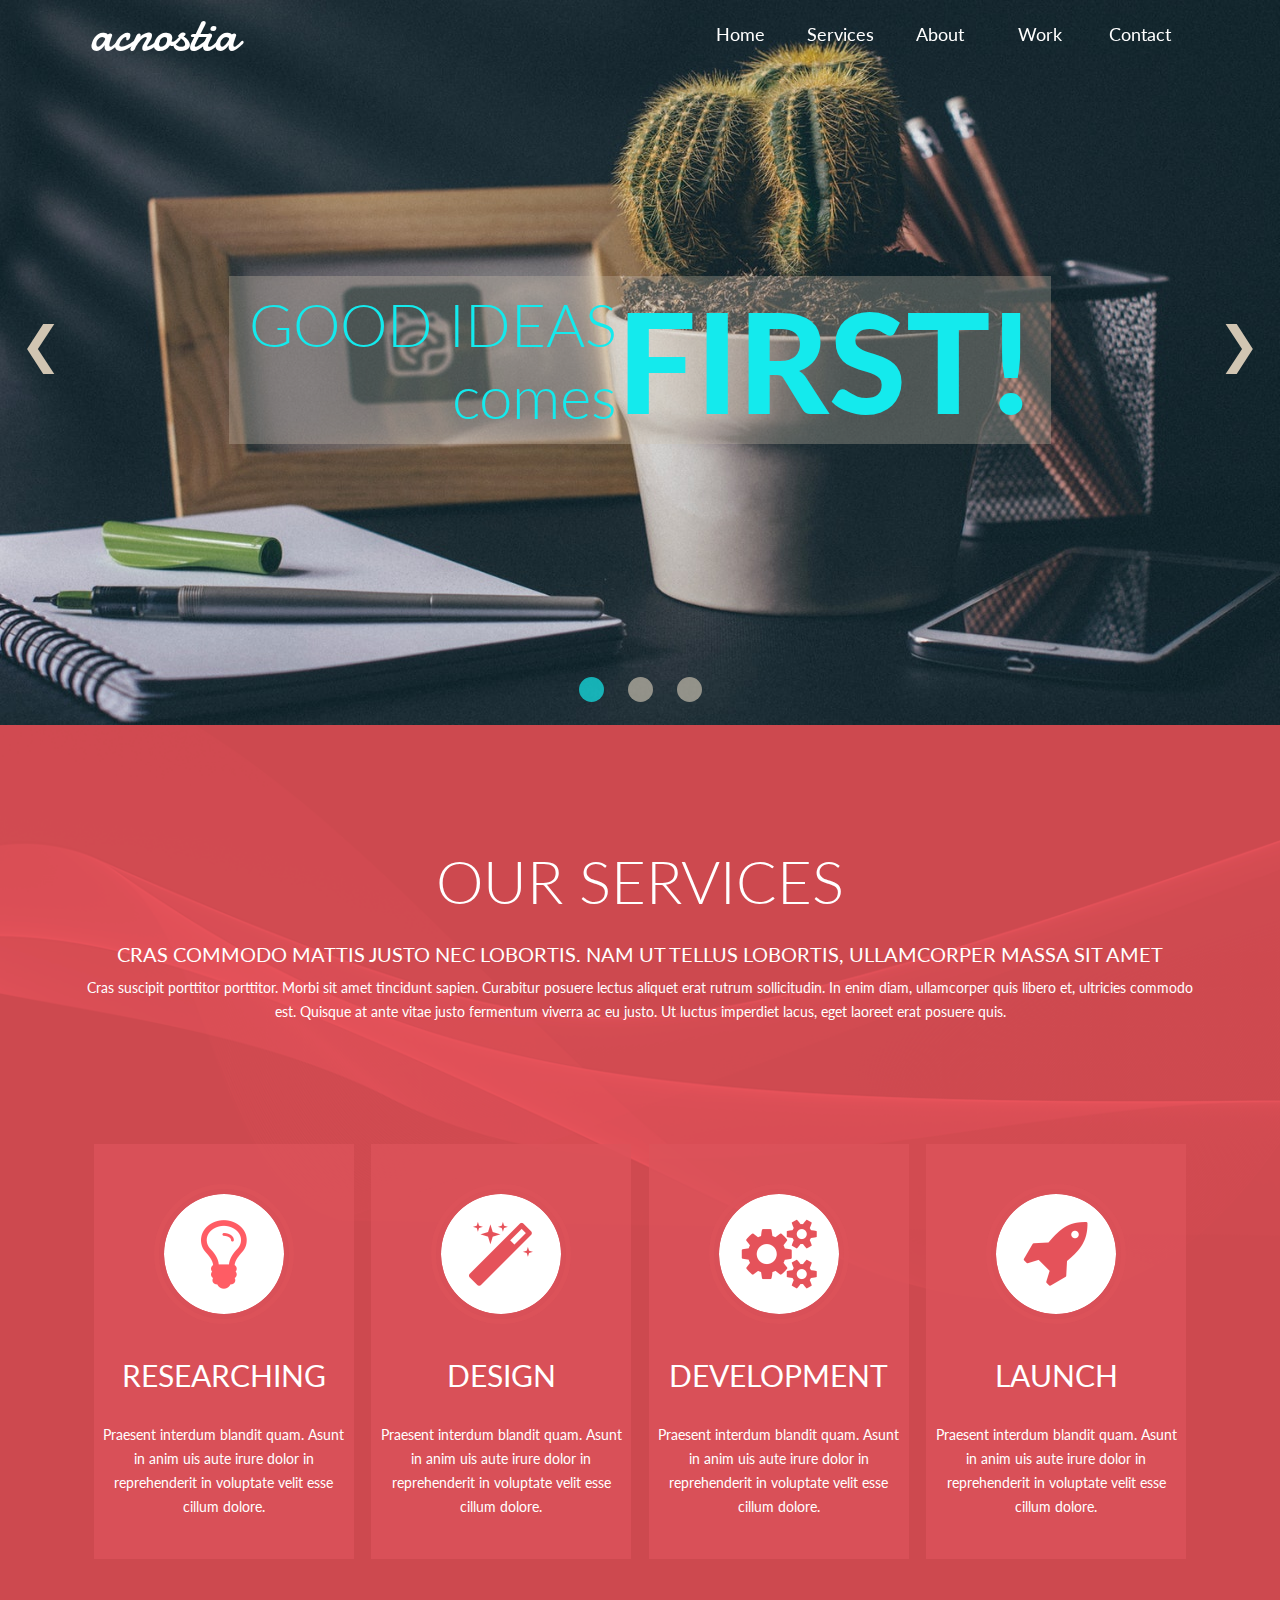
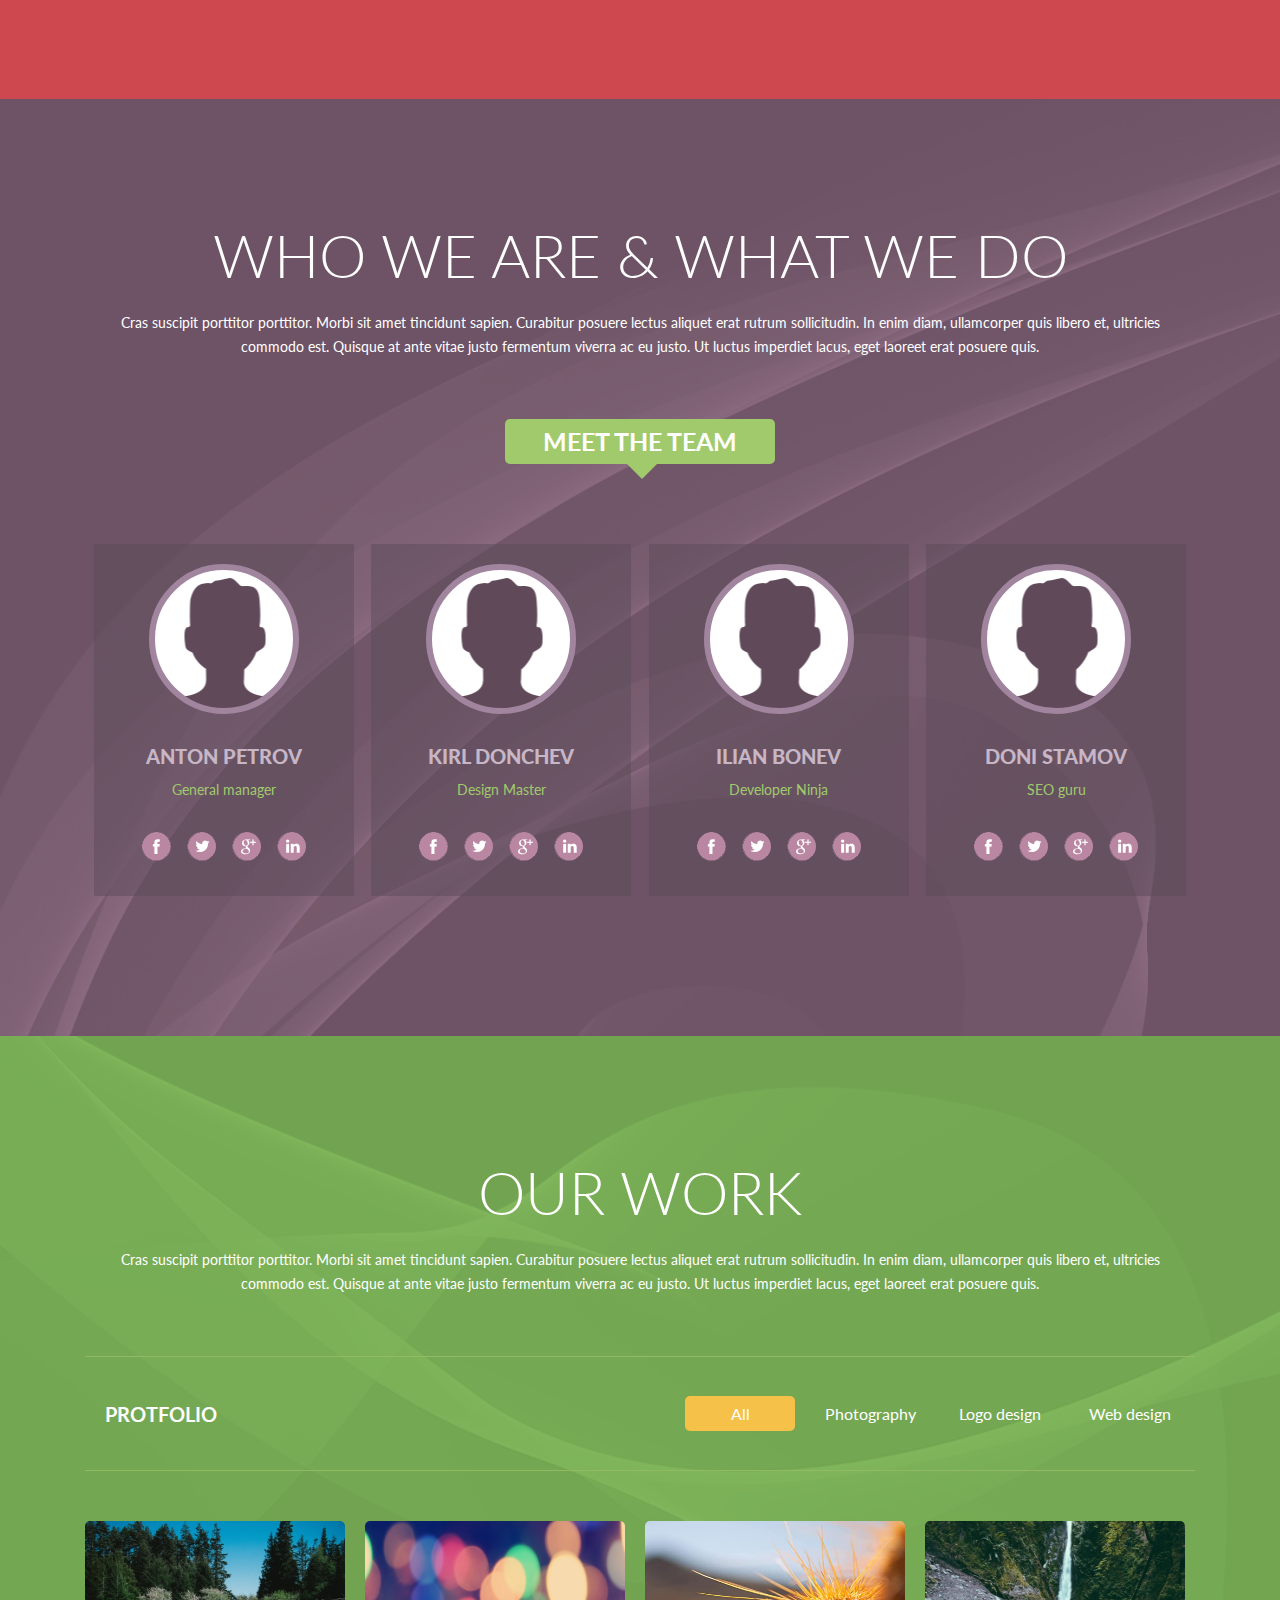
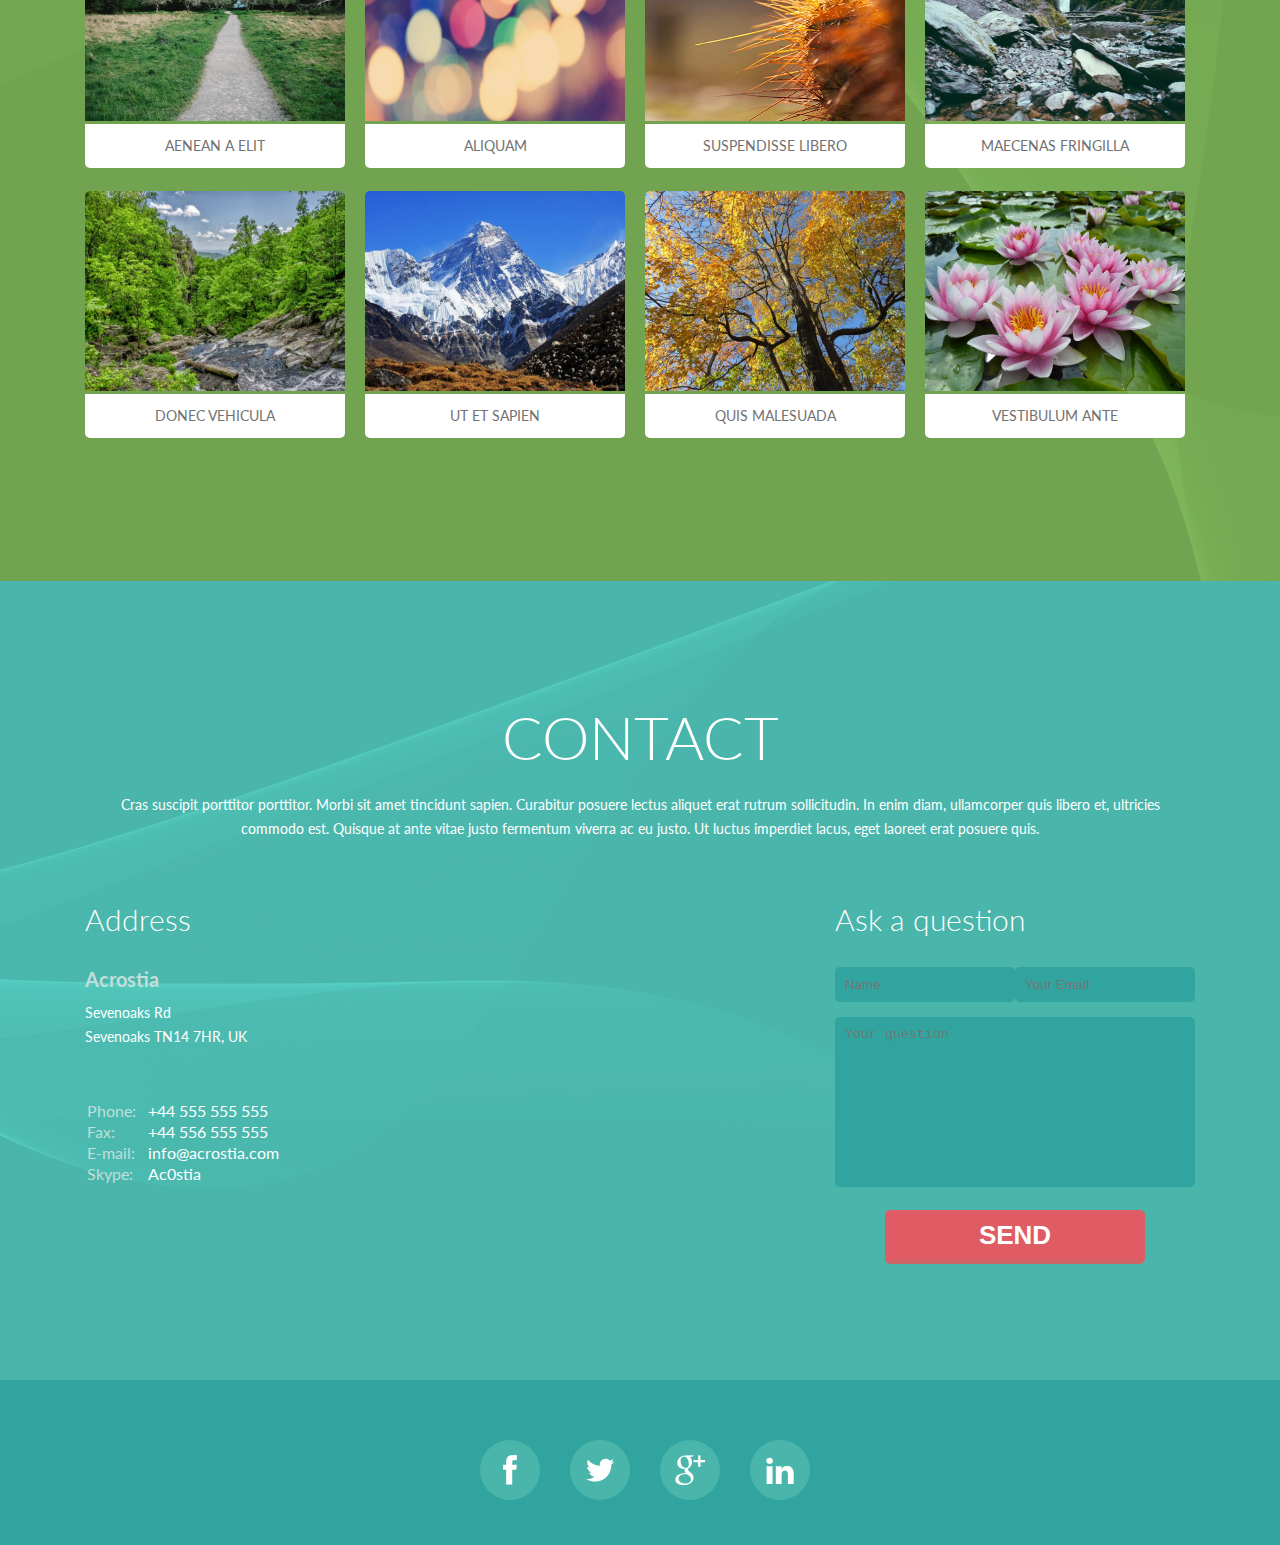
==== index.html @ 506d2f44 "Add files via upload" ====
<!DOCTYPE html>
<html lang="en">

<head>
    <meta charset="UTF-8">
    <meta http-equiv="X-UA-Compatible" content="IE=edge">
    <meta name="viewport" content="width=device-width, initial-scale=1.0">
    <link rel="preconnect" href="https://fonts.googleapis.com">
    <link rel="preconnect" href="https://fonts.gstatic.com" crossorigin>
    <script src="https://ajax.googleapis.com/ajax/libs/jquery/2.2.0/jquery.min.js"></script>
    <link href="https://fonts.googleapis.com/css2?family=Damion&family=Lato:wght@300;400;700;900&display=swap"
        rel="stylesheet">
    <link rel="stylesheet" href="css/style.css">
    <title>Document</title>
</head>

<body id="body">
    <div class="slider" id="home">
        <div class="slider_line">
            <img src="css/layer/pexels-3.jpg" alt="#" class="slider_item fade">
            <img src="css/layer/pexels-2.jpg" alt="#" class="slider_item fade">
            <img src="css/layer/pexels-1.jpg" alt="#" class="slider_item fade">
        </div>
        <a class="prev_row" href="#" onclick="moveItem(-1)">&#10094;</a>
        <a class="next_row" href="#" onclick="moveItem(1)">&#10095;</a>
        <div class="dots">
            <div class="dot" onclick="currentItem(1)"></div>
            <div class="dot" onclick="currentItem(2)"></div>
            <div class="dot" onclick="currentItem(3)"></div>
        </div>
        <div class="headline">
            <h1>
                <span class="maine_headline"><span class="tittle_1">good ideas<br></span> comes</span><span
                    class="tittle_2"> first!</span>
            </h1>
        </div>
    </div>
    <header class="home">
        <div class="container">
            <nav class="navbar">
                <div class="logo">
                    <a class="logo" href="#home">acnostia</a>
                </div>
                <div class="menu">
                    <a class="menu-link" href="#home">Home</a>
                    <a class="menu-link" href="#services">Services</a>
                    <a class="menu-link" href="#about">About</a>
                    <a class="menu-link" href="#work">Work</a>
                    <a class="menu-link" href="#contact">Contact</a>
                </div>
            </nav>
        </div>
    </header>
    <main class="main">
        <div class="baground bg_services" id="services">
            <div class="container">
                <article class="services padding_controller">
                    <div class="tittle">
                        <h2>OUR SERVICES</h2>
                        <p class="after_heading2_text"> Cras commodo mattis justo nec lobortis. Nam ut tellus lobortis,
                            ullamcorper massa sit amet</p>
                        <p>Cras suscipit porttitor porttitor. Morbi sit amet tincidunt sapien. Curabitur posuere lectus
                            aliquet erat rutrum sollicitudin. In enim diam, ullamcorper quis libero et, ultricies
                            commodo est. Quisque at ante vitae justo fermentum viverra ac eu justo. Ut luctus imperdiet
                            lacus, eget laoreet erat posuere quis.</p>
                    </div>
                    <div class="services_items">
                        <div class="service">
                            <img class="service_img" src="css/img/Service1.png" alt="">
                            <h3>Researching</h3>
                            <p>Praesent interdum blandit quam. Asunt in anim uis aute irure dolor in reprehenderit in
                                voluptate velit esse cillum dolore.</p>
                        </div>
                        <div class="service">
                            <img class="service_img" src="css/img/Service2.png" alt="">
                            <h3>DESIGN</h3>
                            <p>Praesent interdum blandit quam. Asunt in anim uis aute irure dolor in reprehenderit in
                                voluptate velit esse cillum dolore.</p>
                        </div>
                        <div class="service">
                            <img class="service_img" src="css/img/Service3.png" alt="">
                            <h3>Development</h3>
                            <p>Praesent interdum blandit quam. Asunt in anim uis aute irure dolor in reprehenderit in
                                voluptate velit esse cillum dolore.</p>
                        </div>
                        <div class="service">
                            <img class="service_img" src="css/img/Service4.png" alt="">
                            <h3>launch</h3>
                            <p>Praesent interdum blandit quam. Asunt in anim uis aute irure dolor in reprehenderit in
                                voluptate velit esse cillum dolore.</p>
                        </div>
                    </div>
                </article>
            </div>
        </div>
        <div class="baground bg_about" id="about">
            <div class="container">
                <div class="about padding_controller">
                    <div class="about_tittle">
                        <h2>Who we are & what we do</h2>
                        <p class="text_after_heading">Cras suscipit porttitor porttitor. Morbi sit amet tincidunt
                            sapien. Curabitur posuere lectus
                            aliquet erat rutrum sollicitudin. In enim diam, ullamcorper quis libero et, ultricies
                            commodo est. Quisque at ante vitae justo fermentum viverra ac eu justo. Ut luctus imperdiet
                            lacus, eget laoreet erat posuere quis.</p>
                        <a class="meet_btn" href="#contact">MEET THE TEAM</a>
                    </div>
                    <div class="about_team">
                        <div class="team_item">
                            <div class="team_photo"></div>
                            <p class="team_name">
                                Anton Petrov
                            </p>
                            <p class="team_major">
                                General manager
                            </p>
                            <div class="team_social_link">
                                <div class="facebook_link social_link"><a href=""></a></div>
                                <div class="twitter_link social_link"><a href=""></a></div>
                                <div class="google_link social_link"><a href=""></a></div>
                                <div class="linkIn_link social_link"><a href=""></a></div>
                            </div>
                        </div>
                        <div class="team_item">
                            <div class="team_photo"></div>
                            <p class="team_name">
                                Kirl DONCHEV
                            </p>
                            <p class="team_major">
                                Design Master
                            </p>
                            <div class="team_social_link">
                                <div class="facebook_link social_link"><a href=""></a></div>
                                <div class="twitter_link social_link"><a href=""></a></div>
                                <div class="google_link social_link"><a href=""></a></div>
                                <div class="linkIn_link social_link"><a href=""></a></div>
                            </div>
                        </div>
                        <div class="team_item">
                            <div class="team_photo"></div>
                            <p class="team_name">
                                Ilian Bonev
                            </p>
                            <p class="team_major">
                                Developer Ninja
                            </p>
                            <div class="team_social_link">
                                <div class="facebook_link social_link"><a href=""></a></div>
                                <div class="twitter_link social_link"><a href=""></a></div>
                                <div class="google_link social_link"><a href=""></a></div>
                                <div class="linkIn_link social_link"><a href=""></a></div>
                            </div>
                        </div>
                        <div class="team_item">
                            <div class="team_photo"></div>
                            <p class="team_name">
                                Doni Stamov
                            </p>
                            <p class="team_major">
                                SEO guru
                            </p>
                            <div class="team_social_link">
                                <div class="facebook_link social_link"><a href=""></a></div>
                                <div class="twitter_link social_link"><a href=""></a></div>
                                <div class="google_link social_link"><a href=""></a></div>
                                <div class="linkIn_link social_link"><a href=""></a></div>
                            </div>
                        </div>
                    </div>
                </div>
            </div>
        </div>
        <div class="baground bg_work" id="work">
            <div class="container">
                <div class="work padding_controller">
                    <div class="tittle_work">
                        <h2>
                            Our work
                        </h2>
                        <p class="text_after_heading">
                            Cras suscipit porttitor porttitor. Morbi sit amet tincidunt sapien. Curabitur posuere lectus
                            aliquet erat rutrum sollicitudin. In enim diam, ullamcorper quis libero et, ultricies
                            commodo est. Quisque at ante vitae justo fermentum viverra ac eu justo. Ut luctus imperdiet
                            lacus, eget laoreet erat posuere quis.
                        </p>
                    </div>
                    <div class="gallery">
                        <div class="gallery_menu">
                            <h3 class="galley_heading">
                                Protfolio
                            </h3>
                            <div class="gallery_switchcer">
                                <a class="switch_btn active_switcher all_btn">All</a>
                                <a class="switch_btn photography_btn">Photography</a>
                                <a class="switch_btn logo_design_btn">Logo design</a>
                                <a class="switch_btn web_design_btn">Web design</a>
                            </div>
                        </div>
                        <div class="gallery_wrapper">
                            <div class="gallery_items photography ">
                                <img class="gallery_img " src="css/gallery/img1_big.jpg" alt="Aenean a elit">
                                <p class="gallery_photo_tittle">Aenean a elit</p>
                            </div>
                            <div class="gallery_items photography">
                                <img class="gallery_img" src="css/gallery/img2_big.jpg" alt="Aliquam">
                                <p class="gallery_photo_tittle">Aliquam </p>
                            </div>
                            <div class="gallery_items photography">
                                <img class="gallery_img " src="css/gallery/img3_big.jpg" alt="Suspendisse libero">
                                <p class="gallery_photo_tittle">Suspendisse libero</p>
                            </div>
                            <div class="gallery_items photography">
                                <img class="gallery_img" src="css/gallery/img4_big.jpg" alt="Maecenas fringilla">
                                <p class="gallery_photo_tittle">Maecenas fringilla</p>
                            </div>
                            <div class="gallery_items logo_design">
                                <img class="gallery_img" src="css/gallery/img5_big.jpg" alt="Donec vehicula">
                                <p class="gallery_photo_tittle">Donec vehicula</p>
                            </div>
                            <div class="gallery_items logo_design">
                                <img class="gallery_img" src="css/gallery/img6_big.jpg" alt="Ut et sapien">
                                <p class="gallery_photo_tittle">Ut et sapien</p>
                            </div>
                            <div class="gallery_items web_design">
                                <img class="gallery_img" src="css/gallery/img7_big.jpg" alt="quis malesuada">
                                <p class="gallery_photo_tittle">quis malesuada</p>
                            </div>
                            <div class="gallery_items web_design">
                                <img class="gallery_img" src="css/gallery/img8_big.jpg" alt="Vestibulum ante">
                                <p class="gallery_photo_tittle">Vestibulum ante</p>
                            </div>
                        </div>

                    </div>
                </div>
            </div>
            <div id="modal_container" class="fade">
                <img id="modal_image" class="scale_animation" src="#" alt="#">
                <a id="times">&times;</a>
                <a class="modal_rows" id="right">&#10095;</a>
                <a class="modal_rows" id="left">&#10094;</a>
            </div>
        </div>
        <div class="baground bg_contact" id="contact">
            <div class="container">
                <div class="contact padding_controller">
                    <div class="contact_tittle">
                        <h2>
                            CONTACT
                        </h2>
                        <p class="text_after_heading">
                            Cras suscipit porttitor porttitor. Morbi sit amet tincidunt sapien. Curabitur posuere lectus
                            aliquet erat rutrum sollicitudin. In enim diam, ullamcorper quis libero et, ultricies
                            commodo est. Quisque at ante vitae justo fermentum viverra ac eu justo. Ut luctus imperdiet
                            lacus, eget laoreet erat posuere quis.
                        </p>
                    </div>
                    <div class="contact_box">
                        <div class="contact_information contact_box_item">
                            <div class="contact_address">
                            <h3>Address</h3>
                            <h4>Acrostia</h4>
                            <p class="address">
                                Sevenoaks Rd <br />
                                Sevenoaks TN14 7HR, UK
                            </p>
                            </div>
                            <div class="contact_table">
                                <table>
                                    <tr>
                                        <td class="type_contact">Phone:</td>
                                        <td>+44 555 555 555</td>
                                    </tr>
                                    <tr>
                                        <td class="type_contact">Fax:</td>
                                        <td>+44 556 555 555</td>
                                    </tr>
                                    <tr>
                                        <td class="type_contact">E-mail:</td>
                                        <td>info@acrostia.com</td>
                                    </tr>
                                    <tr>
                                        <td class="type_contact">Skype:</td>
                                        <td>Ac0stia</td>
                                    </tr>
                                </table>
                            </div>
                        </div>
                        <div class="map">
                            <iframe class="frame"
                                src="https://www.google.com/maps/embed?pb=!1m18!1m12!1m3!1d325516.3770455823!2d30.532690549999998!3d50.402035500000004!2m3!1f0!2f0!3f0!3m2!1i1024!2i768!4f13.1!3m3!1m2!1s0x40d4cf4ee15a4505%3A0x764931d2170146fe!2z0JrQuNC10LIsIDAyMDAw!5e0!3m2!1sru!2sua!4v1657193832916!5m2!1sru!2sua"
                                width="260" height="220" style="border:0;" allowfullscreen="" loading="lazy"
                                referrerpolicy="no-referrer-when-downgrade"></iframe>
                        </div>
                        <div class="forms contact_box_item">
                            <h3 class="forms_heading">Ask a question</h3>
                            <form action="get">
                                <div class="inputs">
                                    <input type="text" placeholder="Name" name="username" required>
                                    <input type="email" placeholder="Your Email" required>
                                </div>
                                <textarea id="username" name="usernameviewport" cols="30" rows="10"
                                    placeholder="Your question" required></textarea>
                                <button  type="submit" class="btn btn-primary">SEND</button>
                            </form>
                        </div>
                    </div>
                </div>
            </div>
        </div>
    </main>
    <footer class="footer">
        <div class="container">
            <div class="footer_content ">
                <div class="footer_social_link link_1"></div>
                <div class="footer_social_link link_2"></div>
                <div class="footer_social_link link_3"></div>
                <div class="footer_social_link link_4"></div>
            </div>
        </div>
    </footer>
    <script src="script.js"></script>
    <script>
        let $page = $('html, body');
        $('a[href*="#"]').click(function () {
            $page.animate({
                scrollTop: $($.attr(this, 'href')).offset().top
            }, 400);
            return false;
        });
    </script>
</body>

</html>
---- css/style.css ----
/* generals */

*{
    box-sizing: border-box;
    padding: 0;
    margin: 0;
}

body {
    width: 100%;
    max-width: 1588px;
    margin: 0 auto;
    font-family: 'Lato', sans-serif;
}

.container {
    width: 100%;
    max-width: 1140px;
    margin: 0 auto;
}

a{
    text-decoration: none;
}

h2{
    text-transform: uppercase;
    font-size: 60px;
    font-weight: 300;
    color: #fff;
}

h3{
    font-size: 30px;
    font-weight: 400;
    color: #fff;
    text-transform: uppercase;
}

p{
    line-height: 24px;
    font-size: 14px;
    font-weight: 400;
    color: #fff;
}

.text_after_heading{
    line-height: 24px;
    margin: 20px 10px 60px 10px;
}

.padding_controller{
    padding: 120px 15px;
}

/* slider */

.slider{
    text-align: center;
    position: relative;
}

.slider_item{
    width: 100%;
    max-width: 1588px;
    max-height: 725px;
}

/* rows */

.prev_row,.next_row{
    position: absolute;

    font-size: 50px;
    color: #d1c5b2;

    top:50%;
    margin-top: -50px;

    transition: color .1s linear;

    z-index: 998;
}

.prev_row{
    left:20px
}

.next_row{
    right:20px
}

.next_row:hover,.prev_row:hover{
    color:#14eaed;
}


/* dots */

.dots{
    width: 100%;
    margin: 10px 0 20px 0;
    position: absolute;
    bottom: 0;
    z-index: 998;
}

.dot{
    display: inline-block;
    width: 25px;
    height: 25px;

    margin:0px 10px;

    background-color: #c2baab;
    border-radius: 50%;
    opacity: 0.7;

    cursor: pointer;

    transition: background-color .1s linear;
}

.dot:hover{
    background-color: #14eaed;
    opacity: 1;
}

.active{
    background-color: #14eaed;
}

/* animation */

.fade{
    animation-name: fade ;
    animation-duration: 1.5s;
}

@keyframes fade{
    from{
        opacity: 0.5;
    }
    to{
        opacity: 1;
    }
}

/* menu and logo */

.logo{
    color: #fff;
    font-size: 50px;
    font-family: 'Damion',cursive;
    transition: color .1s linear;
}

.logo:hover{
    color: #14eaed;
}

.menu{
    opacity: 1;
    display: flex;
    flex-flow: row wrap;
    justify-content: space-around;
}

.menu-link{
    flex-basis: 100px;

    font-size: 18px;
    font-weight: 400;
    color: #fff;    

    width: 100px;

    padding: 20px 10px ;

    transition: background-color .1s linear;
}


.menu-link:hover{
    background-color: #14eaed;
    border-radius: 0px 0px 5px 5px ;
}



/* Home*/

.navbar{
    text-align: center;

    width: 100%;
    max-width: inherit;

    position: fixed;
    top: 0;

    display: flex;
    justify-content: space-between;
    align-items: center;

    padding: 0px 20px;

    z-index: 999;
}


.headline{ 
    width: 100%;
    
    position: absolute;
    top: 38%;

    display: flex;
    justify-content: center;
    align-items: center;

    z-index: 1;
}

h1{
    padding: 0px 20px;
    color: #14eaed;
    background-color: rgba(209, 196, 177, 0.3);
    display: flex;
    align-items: center;
}


.maine_headline{
    text-align: right;
    font-size: 60px;
    font-weight: 300;
}

.tittle_1{
    text-transform: uppercase;
}

.tittle_2{
    font-size: 140px;
    text-transform: uppercase;
    font-weight: 900;
}


/* services */

.bg_services{
    background: url("bg/services_bg.png") no-repeat center;
    background-size: cover;
}

.services{
    text-align: center;
}

.after_heading2_text{
    padding: 25px 10px 10px 10px;
    text-transform: uppercase;
    font-size: 20px;
    font-weight: 400;
}

.services_items{
    display: flex;
    justify-content: space-around;
    flex-flow: row wrap;
    align-content: flex-end;

    margin-top: 100px;
}

.service{
    padding: 40px 5px;
    margin: 20px 0px  ;

    flex-basis: 260px;

    background-color: rgba(220, 83, 90,0.8);

    cursor: pointer;
    transition: background-color .1s linear;
}

.service h3{
    margin: 30px 0px;
}

.service_img{
    padding:5px;
    border-radius: 50%;
    border: 5px solid rgba(220, 83, 90,0.8) ;

    cursor: pointer;

    transition: transform  .3s linear;
}

.service:hover{
    background: 0;
}

.service:hover .service_img{
    border: 5px solid white;
    transform: scale(1.2);
}


/* about */

.bg_about{
    background:url("bg/about_bg.png");
    background-repeat: repeat;
    background-size: cover;
}

.about{
    text-align: center;
}

.meet_btn{
    display: inline-block;
    width: 100%;
    max-width: 270px;

    font-size: 25px;
    font-weight: 700;
    line-height: 45px;
    max-height: 50px;
    color: white;

    border-radius: 5px;
    text-transform: uppercase;

    position: relative;

    background-color: #a1ca6c;
}

.meet_btn:after{
    content: "";
    display: block;
    width: 0.1px;

    position: absolute;
    left: 45%;
    top: 100%;

    border: 15px solid transparent;
    border-top:15px solid #a1ca6c;
}

.about_team{
    display: flex;
    flex-flow: row wrap;
    justify-content: space-around;

    margin:60px 0px 0px 0px

}

.team_item{
    margin: 20px 0px;
    padding: 20px 0px 10px 0px;

    flex-basis: 260px;

    background-color: rgba(92, 75, 90,0.5);
}

.team_photo{
    width: 100%;
    height: 100%;

    width: 150px;
    height: 150px;
    margin: 0 auto;

    background-image: url("img/User.png");
    background-position: top;

    border: 6px solid #a1859e;
    border-radius: 50%;
}

.team_name{
    margin: 30px 0px 20px 0px ;
    text-transform: uppercase;
    font-size: 20px;
    font-weight: 900;
    color: #c7b6c5;
}

.team_major{
    margin-top: -10px;
    font-size: 14px;
    font-weight: 400;
    color: #a1ca6c; 
}


.team_item:hover{
    background-color: rgba(92, 75, 90,0.9);
}

.team_item:hover .team_photo{
    background-position: -7px 151px;
    border-color: #ff5c64;
}

.team_item:hover .team_name{
    color: #fff;
}

.team_item:hover .team_major{
    color: #ff5c64;
}

/* social link */

.team_social_link{
    display: flex;
    justify-content: center;
    margin:30px 0px 25px 0px;
}

.social_link{
    width: 29px;
    height: 29px;

    margin: 0px 8px;

    background-image: url("icons/social_str.png");
    background-repeat: no-repeat;
    border-radius: 50%;

    cursor: pointer;
}

.facebook_link{
    background-position: -1px -34px;
}

.twitter_link{
    background-position: -50px -34px;
}

.google_link{
    background-position: -100px -34px;
}

.linkIn_link{
    background-position: -150px -34px;
}



.facebook_link:hover{
    background-position: -1px -1px;    
}
.twitter_link:hover{
    background-position: -50px -1px;    
}
.google_link:hover{
    background-position: -100px -1px;    
}
.linkIn_link:hover{
    background-position: -150px -1px;    
}


/* work */

.bg_work{
    background: url("bg/work.png");
    background-repeat: repeat;
}

.work{
    text-align: center;
}

.tittle_work p{
    color: #fff;
}

.gallery_menu{
    display: flex;
    justify-content: space-between;
    align-items: center;
    position: relative;
    padding:40px 0px; 
}

.gallery_menu:before{
    content: "";
    display: block;
    width: 100%;
    height: 1px;

    position: absolute;
    top: 0;

    background-color: #94b963;
}

.gallery_menu:after{
    content: "";
    display: block;
    width: 100%;
    height: 1px;

    position: absolute;
    bottom:0;

    background-color: #94b963;
}

.galley_heading{
    margin-left: 20px;
    font-size: 20px;
    font-weight: 700;
}

.gallery_switchcer{
    display: flex;
    flex-flow: row wrap;
    justify-content: space-around;
    align-items: center;

}

.switch_btn{
    margin: 0px 10px;
    display: inline-block;
    width: 110px;

    flex-basis: 110px;
    
    line-height: 15px;
    padding: 10px 0px;
    
    font-size: 16px;
    color: #fff;
    border-radius: 5px;

    transition: background-color .1s linear;
    cursor: pointer;
}

.switch_btn:hover{
    background-color: #f5c149;
}

.active_switcher {
    background-color:#f5c149 ;
}

.gallery_img{
    width: 100%;
    height: 80%;
    cursor: pointer;
    border-radius: 5px 5px 0px 0px  ;

    transition: filter .2s linear;
}

.gallery_img:hover{
    filter: saturate(1%)
}


.gallery_items:hover:after,.gallery_items:hover:before{
    display:block;
}


.gallery_wrapper{
    margin: 50px 0px 20px 0px;

    display: grid;
    grid-template: repeat(2,250px) / repeat(auto-fill,260px);
    grid-gap: 20px 20px;
}

.gallery_photo_tittle{
    margin: 0;
    padding: 10px 0px;
    background-color: #fff;
    
    color: #727272;
    text-transform: uppercase;
    font-size: 14px;
    font-weight: 400;

    border-radius: 0px 0px 5px 5px  ;
}

.showings{
    animation: show 1s;
}

@keyframes show {
    from {
        transform: scale(0);
    }
    to{
        transform: scale(1);
    }
}

/* modal_wrapper */

#modal_container{
    text-align: center;
    background-color: rgba(0, 0, 0, 0.7);
    
    top: 0;

    width: 100%;
    height:100%;
    position: absolute;
    position: fixed;

    display: none;

    z-index: 999;
}

#work{
    position: relative;
}

#times{
    font-size: 40px;
    color: #888;

    top: 10%;
    right: 10%;
    position: absolute;

    transition: color .2s linear;
    cursor: pointer;
}

#times:hover{
    color: #fff;
}

.modal_rows{
    position: absolute;
    top: 50%;
    color: #888;
    font-size: 50px;

    transition: color .2s linear;
    cursor: pointer;
}

.modal_rows:hover{
    color: #fff;
}

#right{
    right:10%;
}

#left{
    left:10%;
}

#modal_image{
    width: 100%;
    max-width: 700px;
    max-height: 400px;
    margin-top: 12%;

    cursor: pointer;
    box-shadow: 5px 5px 10px #727272,
                -5px -5px 10px #727272;

    border-radius:  10px;
}

.scale_animation{
    animation: scaling 0.6s;
}

@keyframes scaling {
    from{
        transform: scale(0);
    }
    to{
        transform: scale(1);
    }
}

.bg_contact{
    background-image: url("bg/contact_bg.png");
    background-repeat: repeat;
}

.contact{
    text-align: center;
}

.contact_box{
    display: flex;
    justify-content: space-between;
    flex-flow: row wrap;
    align-items: flex-start;
}

.contact_information{
    text-align: left;
}

.contact h3{
    font-size: 30px;
    text-transform: none;
    font-weight: 300;
}


.contact h4{
    margin: 30px 0px 10px 0px ;
    
    font-size: 20px;
    color: #c0dfda;
}

.contact table{
    box-sizing: border-box;
    margin-top: 50px;
    font-size: 16px;
    color: #fff;
}

.type_contact{
    padding-right: 10px;
    color: #c0dfda;
}

.forms_heading{
    text-align: left;
}

input,textarea{
    background-color: #32a49f;
    border: 0;
    border-radius: 5px;
    color: #000;

    padding: 10px;

}

.inputs{
    margin-top: 20px;
    display: flex;
    flex-flow: row nowrap;
    justify-content: space-between;
}

input{
    margin: 10px 0px 0px 0px  ;
    flex-basis: 180px;
    width: 100%;
    max-width: 200px;
}

textarea{
    resize: none;
    margin-top: 15px;

    width:100%;
    max-width: 540px;
}

input:focus,textarea:focus{
    background-color: #fff;
    border:0;
}


.btn-primary{
    margin-top: 20px;

    width: 100%;
    max-width: 260px;

    background-color: #df5c64;
    
    text-align: center;
    line-height: 50px;
    font-size: 26px;
    font-weight: 900;
    color:#fff;

    border-radius: 5px;
    border: 0;

    box-shadow: 0px 4px #cc6666;
    cursor: pointer;

    transition: .2s linear;
}

.btn-primary:hover{
    box-shadow:  2px 2px 5px, -2px -2px 5px;
    letter-spacing: 2px;
}

.map{
    margin: auto 0;
}

/* footer */

footer{
    background-color: #32a49f;
}

.footer_content{
    padding: 40px 10px;
    display: flex;
    justify-content: center;
    flex-flow: row wrap;
}

.footer_social_link{
    margin: 20px 10px 5px 20px;
    width: 60px;
    height: 60px;
    background-color: #49B5AB;
    border-radius: 50%;

    cursor: pointer;
    background-repeat: no-repeat;
    background-position:center;
    background-size:auto;

    transition: opacity .2s linear;
}

.footer_social_link:hover{
    opacity: 0.5;
}

.link_1{
    background-image: url("icons/facebook.png");

}
.link_2{
    background-image: url("icons/twit.png");

}
.link_3{
    background-image: url("icons/g+.png");

}
.link_4{
    background-image: url("icons/lin.png");
}


@media(max-width:1130px){
    
    .padding_controller{
        padding: 100px 30px;
    }

    .after_heading2_text{
        font-size: 15px;
    }

    h2{
        font-size: 50px;
    }
    
    /* home */
    .maine_headline{
        text-align: right;
        font-size: 45px;
        font-weight: 300;
    }
    .tittle_2{
        font-size: 100px;
        text-transform: uppercase;
        font-weight: 900;
    }
    /* service */
    .service{
        padding: 40px 5px;
        margin: 20px 0px  ;
    
        flex-basis: 270px;
    
        background-color: rgba(220, 83, 90,0.8);
    
        cursor: pointer;
        transition: background-color .1s linear;
    }

    /* team */
    .team_item{
        margin: 20px 0px;
        padding: 20px 0px 10px 0px;
    
        flex-basis: 270px;
    
        background-color: rgba(92, 75, 90,0.5);
    }
    /* gallery */
    .gallery_wrapper{
        margin: 50px 0px 20px 0px;
    
        display: grid;
        grid-template: repeat(2,250px) / repeat(auto-fill,260px);
        grid-gap: 20px 20px; 
        justify-content: space-around;
    }

    /* contact */
    .contact_box{
        display: flex;
        justify-content: space-around;
        flex-flow: row wrap;
        align-items: flex-start;
    }

    .contact_box_item{
        margin: 25px 0px;
        flex-basis: 270px;
    }
    .contact_information{
        flex-basis: 200px;
    }
}

@media(max-width:800px){

    .after_heading2_text{
        font-size: 13px;
    }


    .padding_controller{
        padding: 80px 30px;
    }


    h2{
        font-size: 30px;
    }

    /* home */

    .maine_headline{
        text-align: right;
        font-size: 30px;
        font-weight: 300;
    }
    .tittle_2{
        font-size: 70px;
        text-transform: uppercase;
        font-weight: 900;
    }
    .prev_row,.next_row{
        display: none;
    } 
    
    /* service */


    /* gallery-switchers */
    .switch_btn{
        margin-top: 10px;
        flex-basis: 90px;
    }

    /* contact */
    .forms{
        flex-basis: 500px;
    }
    input{
        flex-basis: 400px;
    }
}
@media(max-width:620px){
    .contact_box_item{
        margin: 25px 0px;
        flex-basis: 200px;
    }
    .forms{
        flex-basis: 400px;
    }

    .contact_information{
        flex-basis: 500px;
        display: flex;
        justify-content: space-around;
        flex-flow: row wrap;
    }
    input{
        width: 150px;
        flex-basis: 180px;
    }
}
@media(max-width:600px){

    .after_heading2_text{
        font-size: 12px;
    }

    
    h3{
        font-size: 20px;
        font-weight: 400;
        color: #fff;
        text-transform: uppercase;
    }

    p{
        line-height: 20px;
        font-size: 12px;
        font-weight: 400;
        color: #fff;
    }

    /* service */
    .service{
        padding: 30px 10px;
        margin: 20px 0px  ;
    
        flex-basis: 200px;
    
        background-color: rgba(220, 83, 90,0.8);
    
        cursor: pointer;
        transition: background-color .1s linear;
    }

    /* team */
    .team_item{
        margin: 20px 0px;
        padding: 20px 0px 10px 0px;
    
        flex-basis: 200px;
    
        background-color: rgba(92, 75, 90,0.5);
    }
    /* gallery */
    .gallery_wrapper{
        margin: 50px 0px 20px 0px;
    
        display: grid;
        grid-template: repeat(2,180px) / repeat(auto-fill,200px);
        grid-gap: 20px 20px;
        grid-auto-rows: 180px;
        grid-auto-columns: 200px; 
        justify-content: space-around;
    }
    /* switchers */
    .switch_btn{
        margin-top: 10px;
        flex-basis: 120px;
        font-size: 12px;
    }

    /* contact */


    /* footer */
    .footer_content{
        padding: 20px 20px;
    }
}

@media(max-width:480px){
    .padding_controller{
        padding: 60px 30px;
    }
    
    /* home */
    .maine_headline{
        text-align: right;
        font-size: 20px;
        font-weight: 300;
    }
    .tittle_2{
        font-size: 50px;
        text-transform: uppercase;
        font-weight: 900;
    }

    /* service */
    .services_items{
        margin-top: 30px;
    }

    /* gallery */



    /* switchers */
    .gallery_menu{
        flex-flow: column wrap;
    }

    .gallery_switchcer{
        margin-top: 20px;
        justify-content: space-around;
    }

    .gallery_wrapper{
        margin: 50px 0px 20px 0px;
    
        display: grid;
        grid-template: repeat(2,150px) / repeat(auto-fill,180px);
        grid-auto-rows: 150px;
        grid-auto-columns: 180px;
        grid-gap: 20px 20px; 
        justify-content: space-around;
    }

    .switch_btn{
        flex-basis: 80px;
    }

    /* footer */
    .footer_content{
        padding: 20px 10px;
    }

    .footer_social_link{
        flex-basis: 50px;
        width: 50px;
        height: 50px;
    }
}
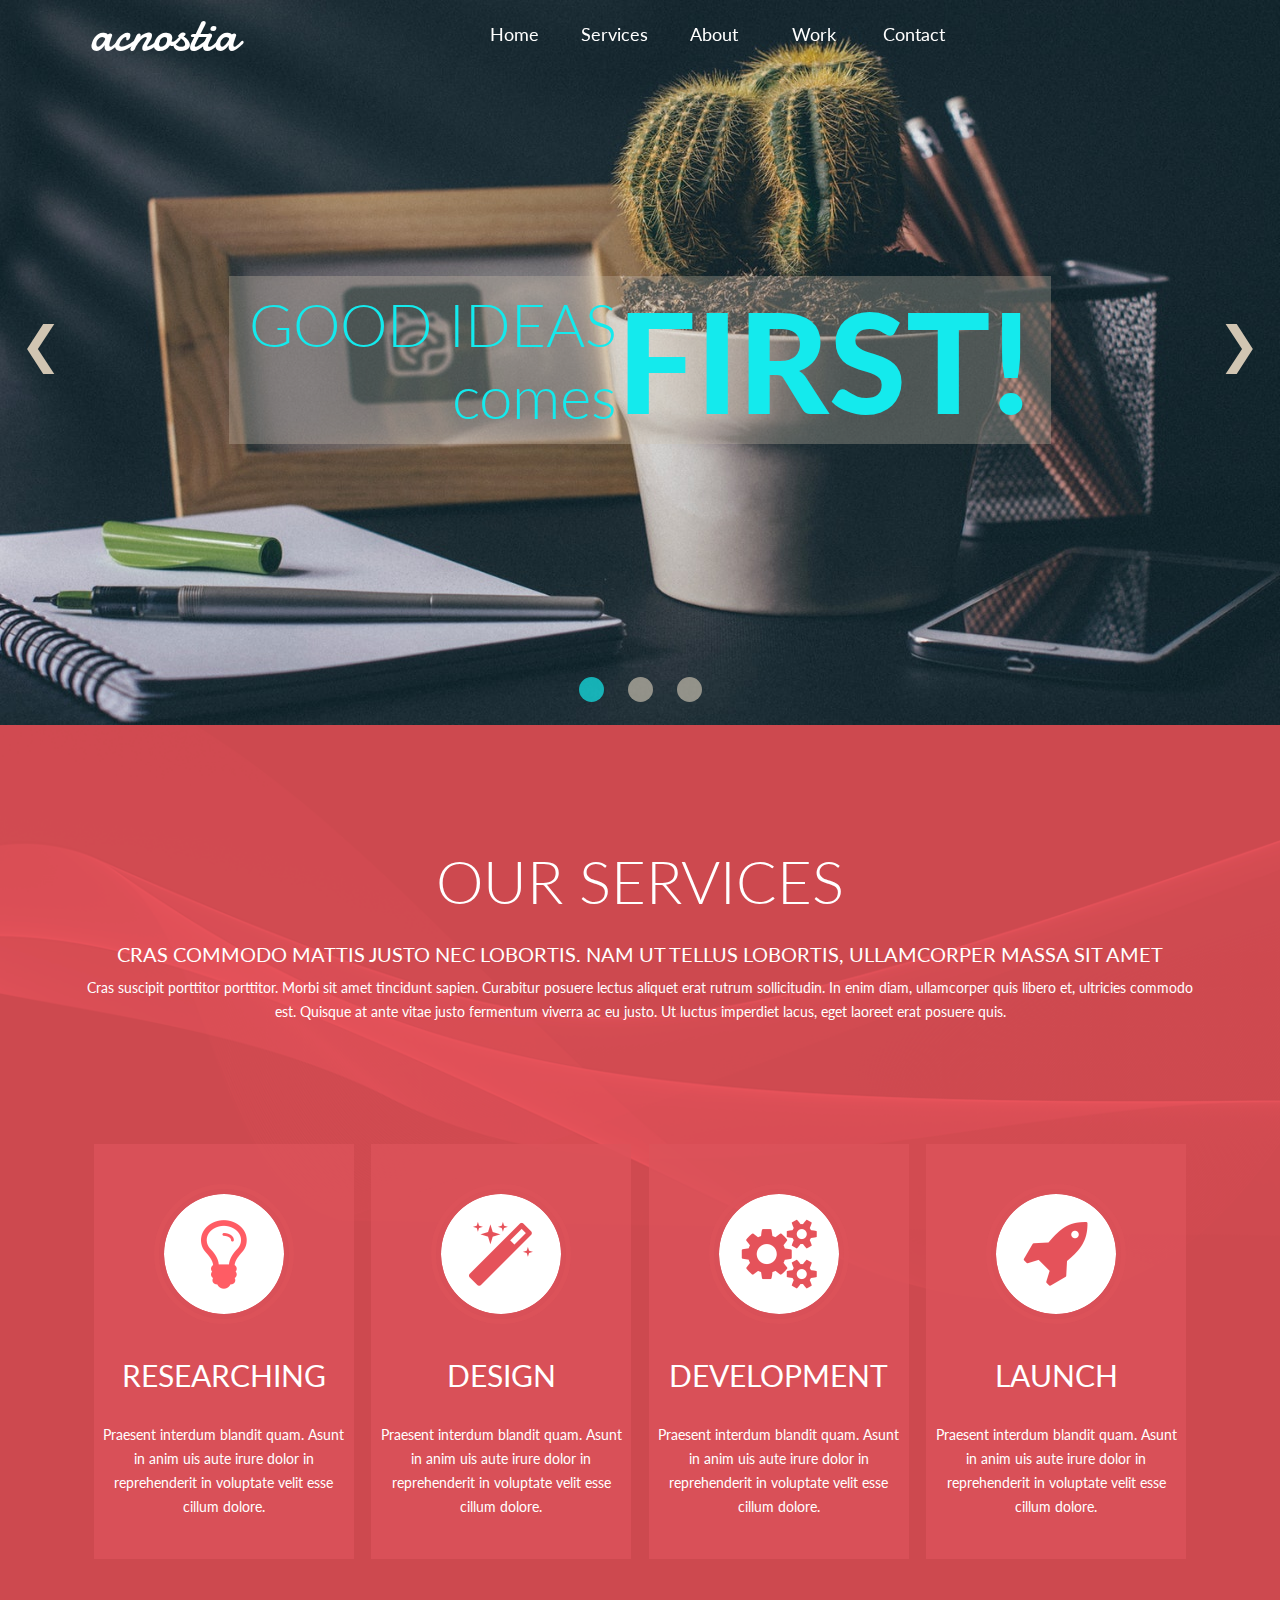
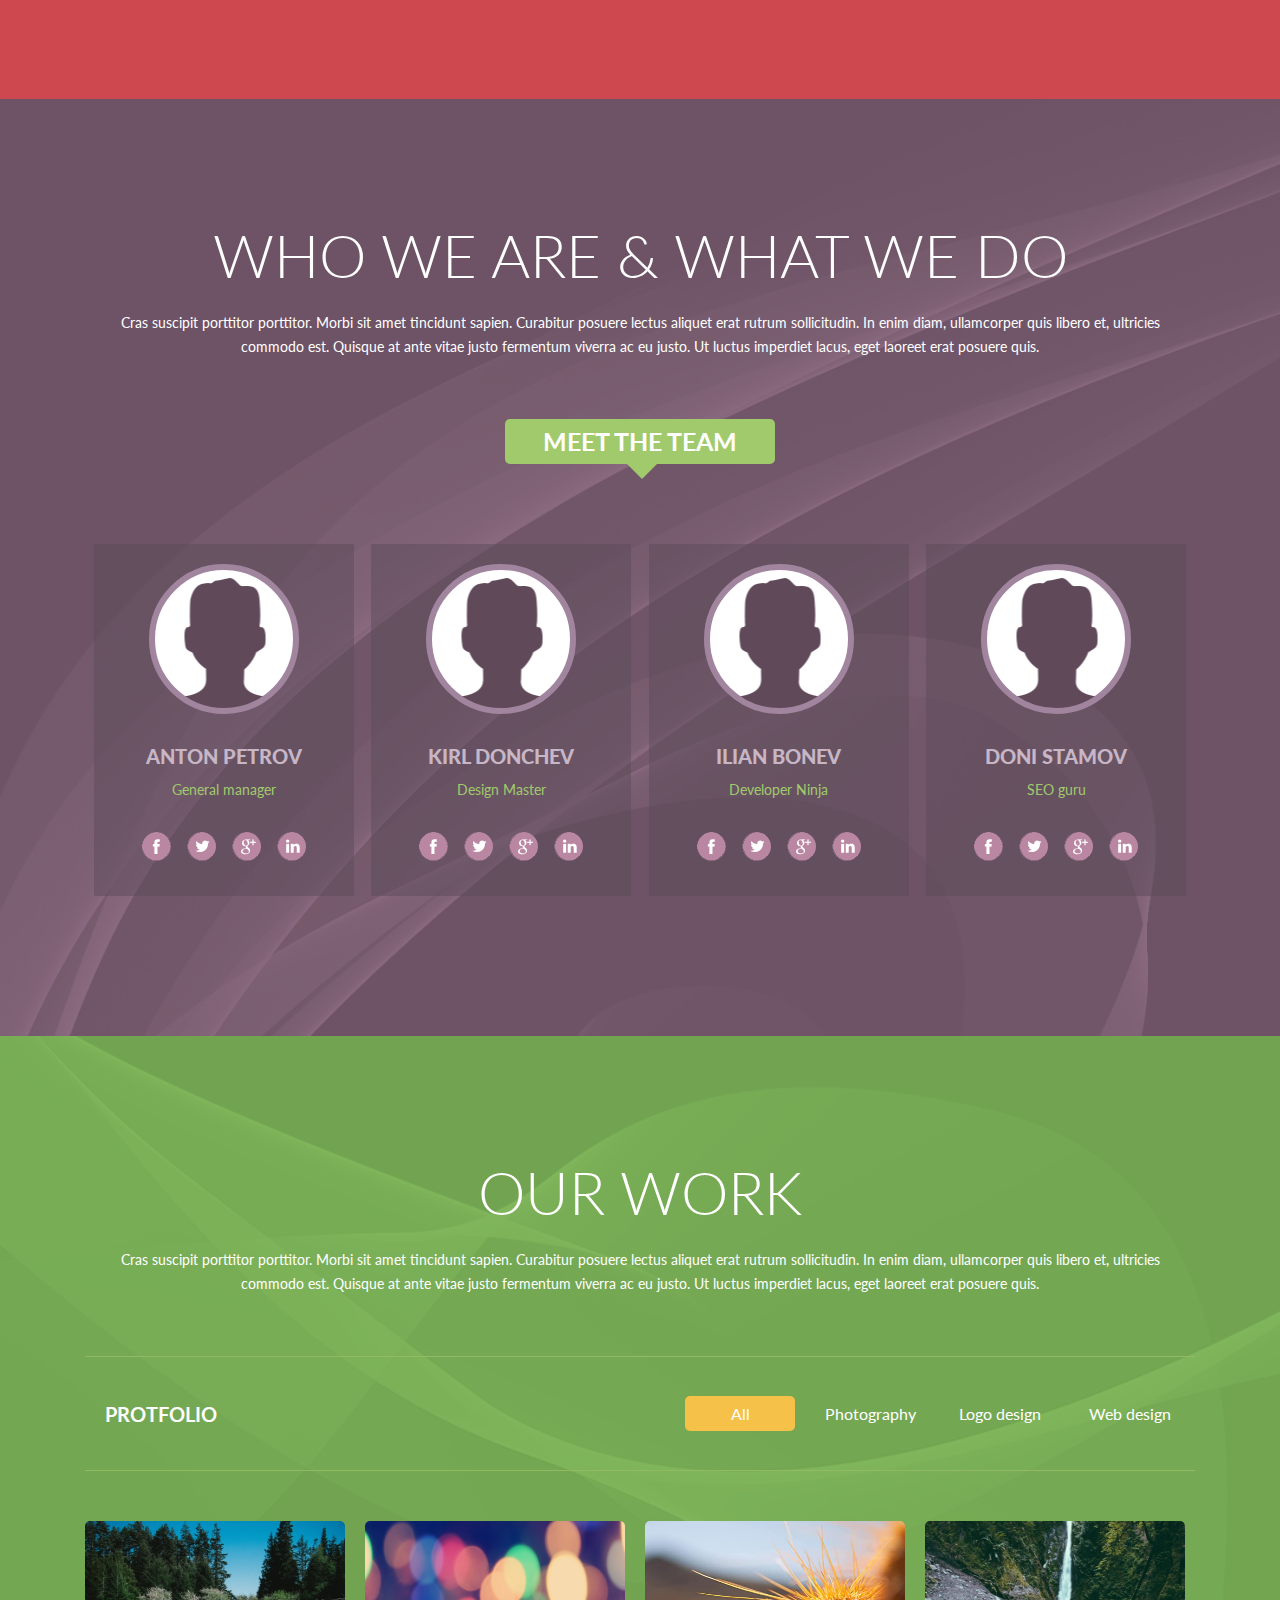
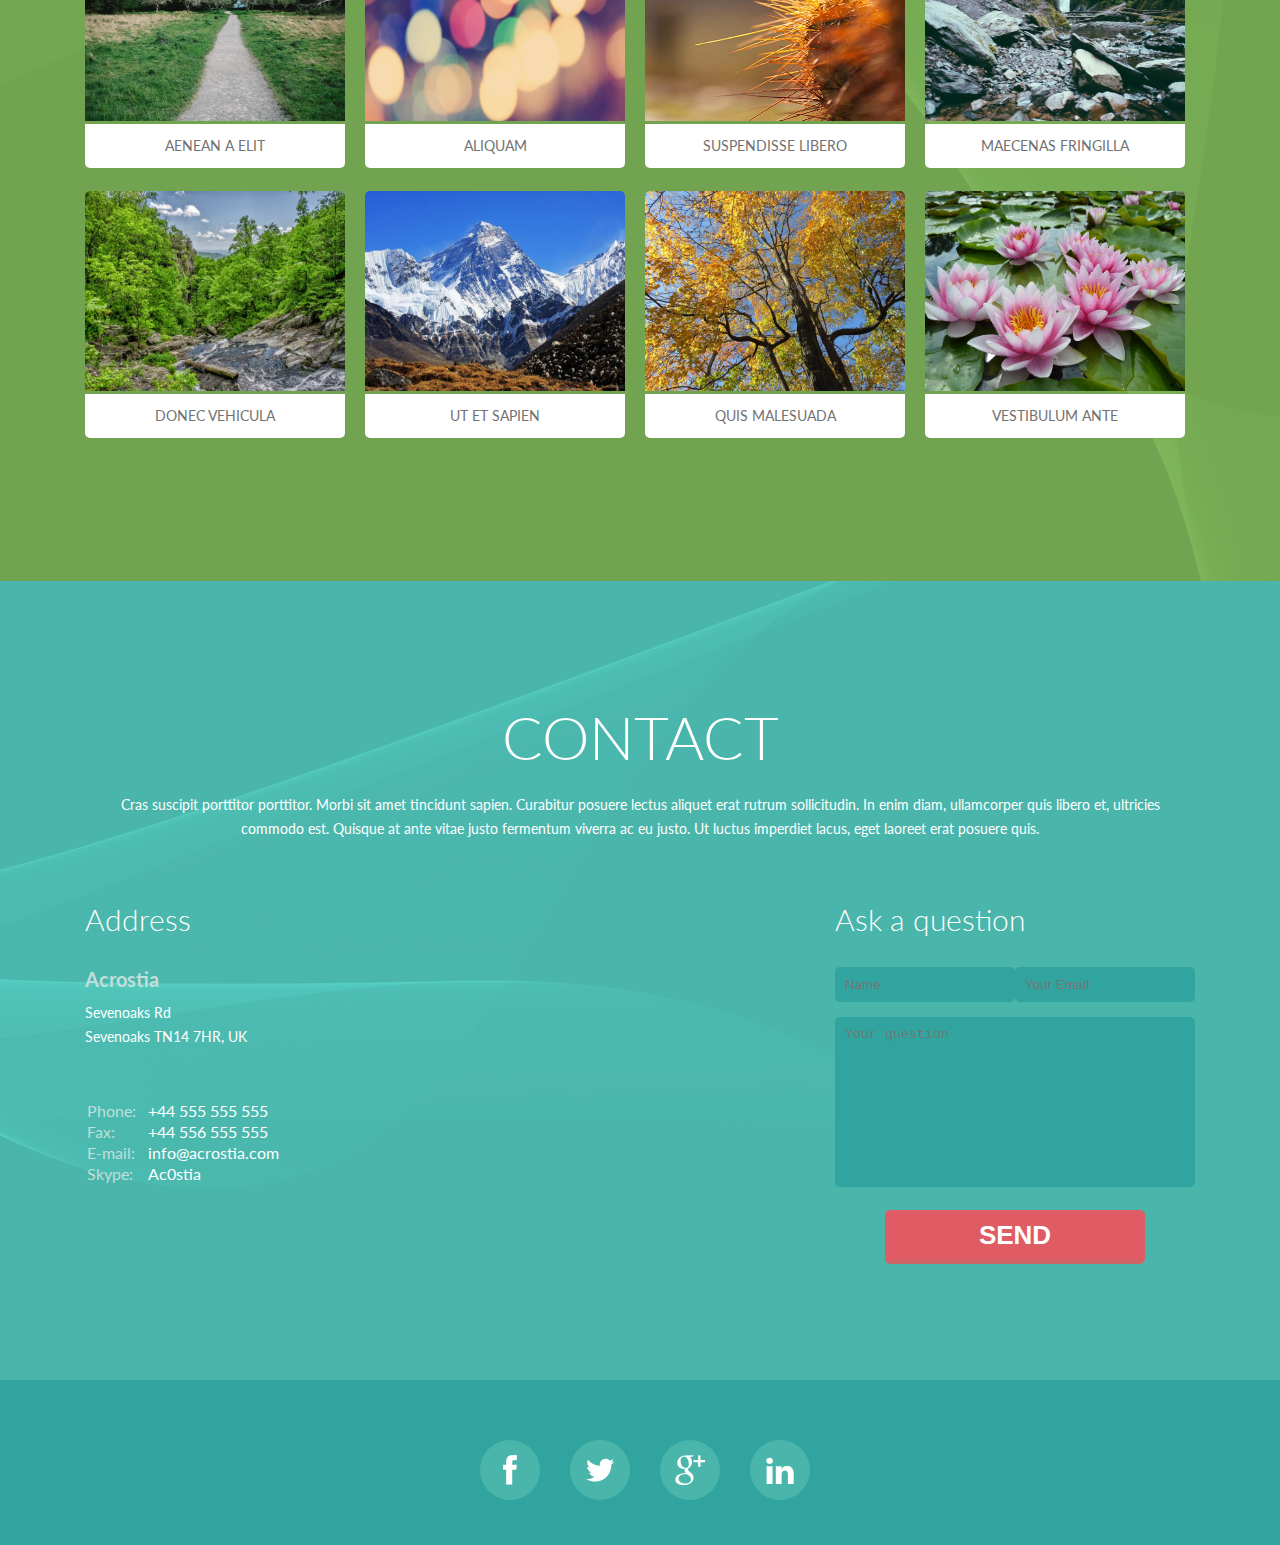
==== commit ba0b7e89: "Update index.html" ====
--- a/index.html
+++ b/index.html
@@ -41,15 +41,21 @@
                 <div class="logo">
                     <a class="logo" href="#home">acnostia</a>
                 </div>
-                <div class="menu">
+                <div class="menu" id="menu">
                     <a class="menu-link" href="#home">Home</a>
                     <a class="menu-link" href="#services">Services</a>
                     <a class="menu-link" href="#about">About</a>
                     <a class="menu-link" href="#work">Work</a>
                     <a class="menu-link" href="#contact">Contact</a>
                 </div>
+                <div id="burger">
+                    <span class="burger_line line1"></span>
+                    <span class="burger_line line2"></span>
+                    <span class="burger_line line3"></span>
+                </div>
             </nav>
         </div>
+        <div class="popup" id="popup"></div>
     </header>
     <main class="main">
         <div class="baground bg_services" id="services">
@@ -331,4 +337,4 @@
     </script>
 </body>
 
-</html>+</html>
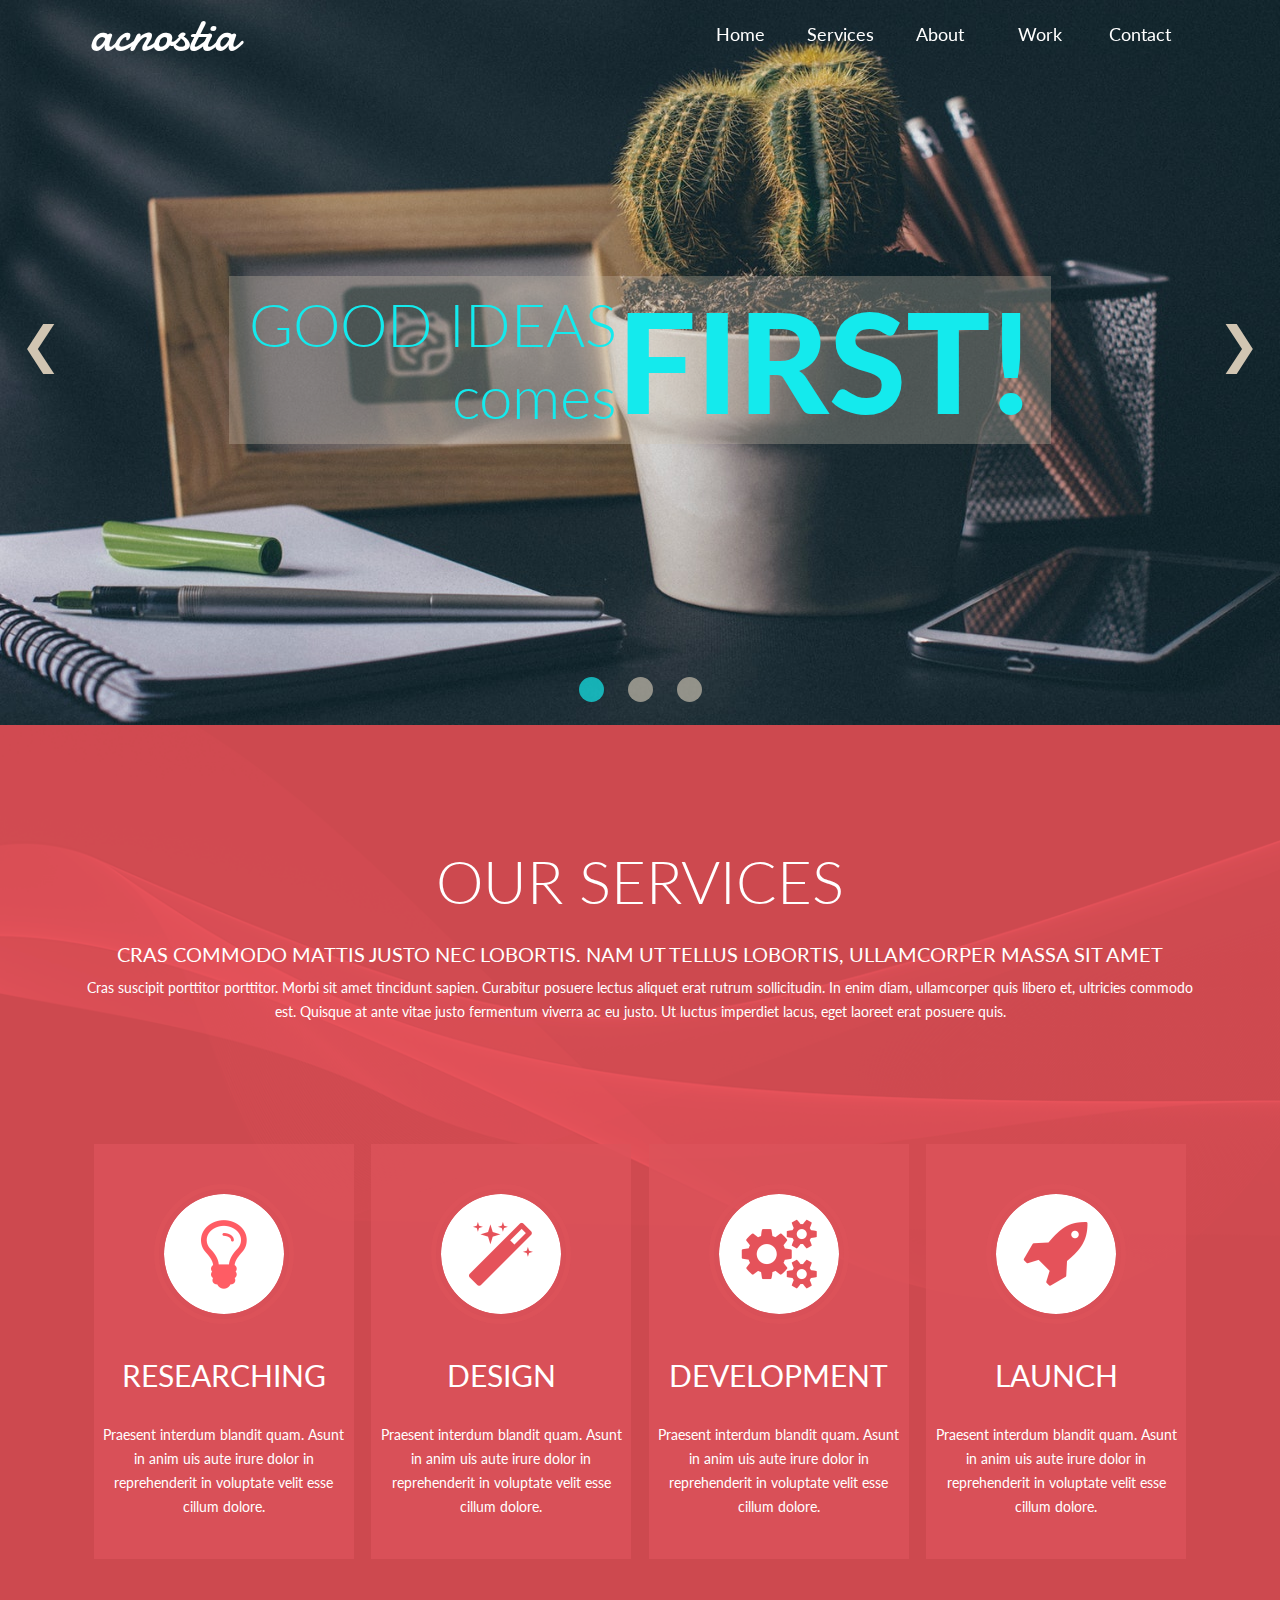
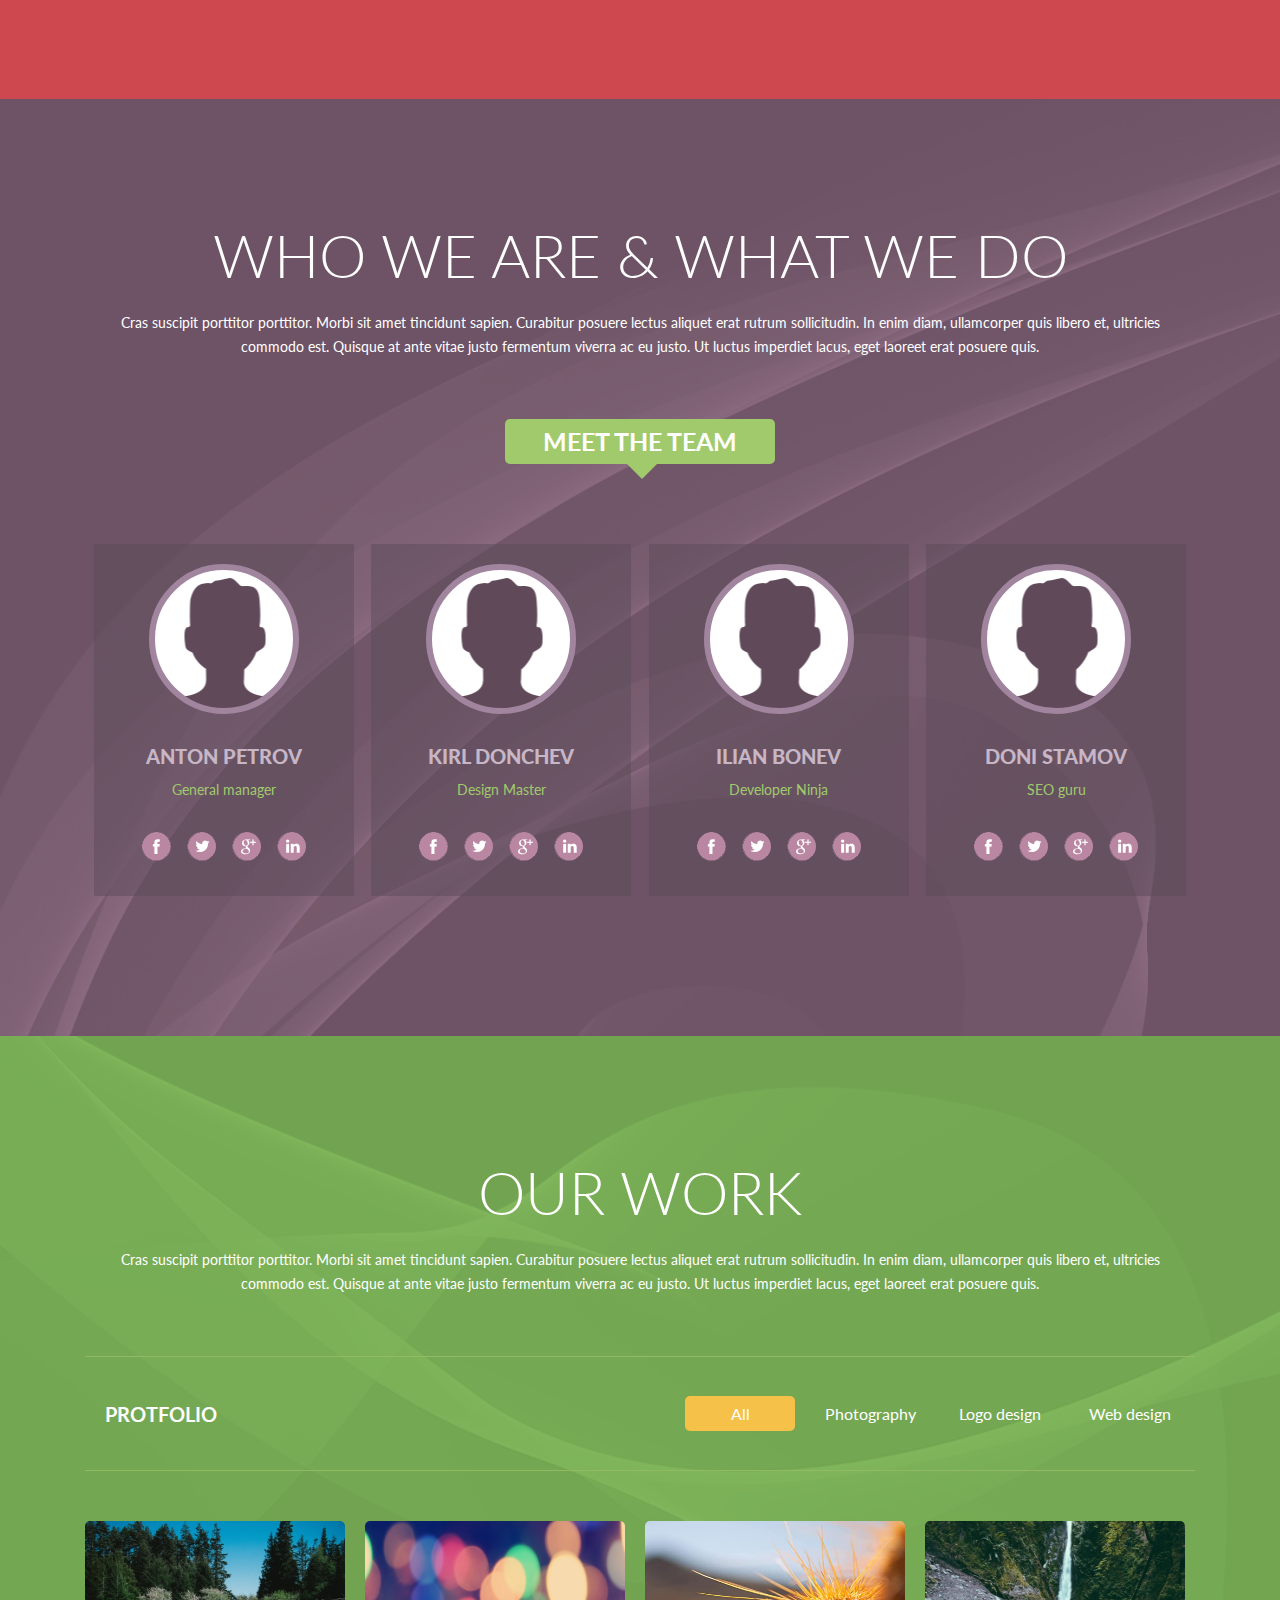
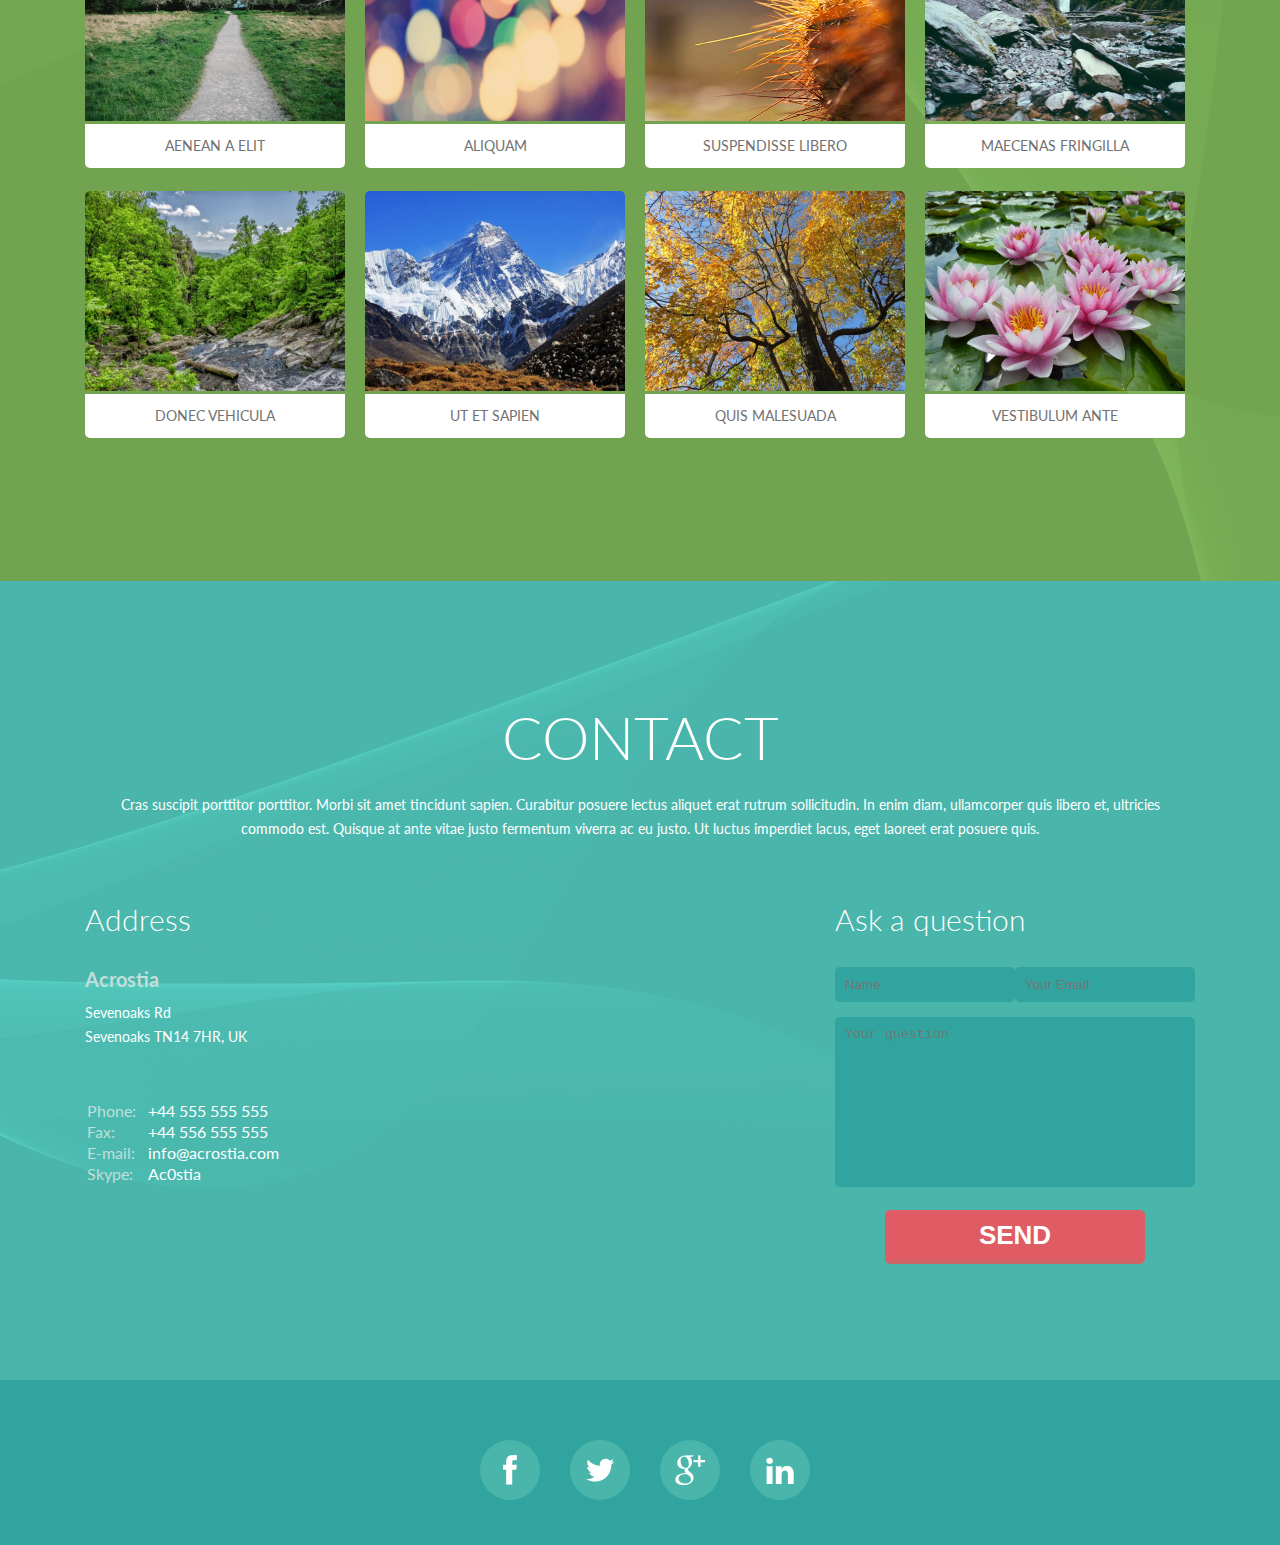
==== commit cc4f99a6: "Update index.html" ====
--- a/index.html
+++ b/index.html
@@ -21,8 +21,8 @@
             <img src="css/layer/pexels-2.jpg" alt="#" class="slider_item fade">
             <img src="css/layer/pexels-1.jpg" alt="#" class="slider_item fade">
         </div>
-        <a class="prev_row" href="#" onclick="moveItem(-1)">&#10094;</a>
-        <a class="next_row" href="#" onclick="moveItem(1)">&#10095;</a>
+        <a class="prev_row"  onclick="moveItem(-1)">&#10094;</a>
+        <a class="next_row"  onclick="moveItem(1)">&#10095;</a>
         <div class="dots">
             <div class="dot" onclick="currentItem(1)"></div>
             <div class="dot" onclick="currentItem(2)"></div>
--- a/css/style.css
+++ b/css/style.css
@@ -616,6 +616,10 @@
 
 /* modal_wrapper */
 
+.bg_work{
+    position: relative;
+}
+
 #modal_container{
     text-align: center;
     background-color: rgba(0, 0, 0, 0.7);
@@ -623,8 +627,8 @@
     top: 0;
 
     width: 100%;
-    height:100%;
-    position: absolute;
+    max-width: 1588px;
+    height: 100%;
     position: fixed;
 
     display: none;
@@ -640,7 +644,7 @@
     font-size: 40px;
     color: #888;
 
-    top: 10%;
+    margin-top: 5%;
     right: 10%;
     position: absolute;
 
@@ -654,7 +658,7 @@
 
 .modal_rows{
     position: absolute;
-    top: 50%;
+    margin-top: 25%;
     color: #888;
     font-size: 50px;
 
@@ -667,24 +671,25 @@
 }
 
 #right{
-    right:10%;
+    right:100px;
 }
 
 #left{
-    left:10%;
+    left:100px;
 }
 
 #modal_image{
     width: 100%;
     max-width: 700px;
-    max-height: 400px;
-    margin-top: 12%;
+    max-height: 500px;
+    margin: 10%;
 
     cursor: pointer;
     box-shadow: 5px 5px 10px #727272,
                 -5px -5px 10px #727272;
 
     border-radius:  10px;
+
 }
 
 .scale_animation{
@@ -868,6 +873,17 @@
     background-image: url("icons/lin.png");
 }
 
+@media(max-width:1300px){
+    #modal_image{
+        width: 500px;
+        height: 300px;
+    }
+
+    .modal_rows{
+        margin-top: 22%;
+    }
+}
+
 
 @media(max-width:1130px){
     
@@ -991,6 +1007,23 @@
     input{
         flex-basis: 400px;
     }
+    /* modal_image */
+    #modal_image{
+        width: 400px;
+        height: 300px;
+        margin-top: 15%;
+    }
+
+    .modal_rows{
+        margin-top: 33%;
+    }
+    
+    #right{
+        right: 7%;
+    }
+    #left{
+        left: 7%;
+    }
 }
 @media(max-width:620px){
     .contact_box_item{
@@ -1011,6 +1044,9 @@
         width: 150px;
         flex-basis: 180px;
     }
+
+    /* modal_image */
+   
 }
 @media(max-width:600px){
 
@@ -1080,6 +1116,31 @@
     .footer_content{
         padding: 20px 20px;
     }
+
+    /* modal_image */
+    #modal_image{
+        width: 400px;
+        height: 300px;
+        margin-top: 15%;
+    }
+
+    #times{
+        margin-top: 0;
+        top: 10px;
+        right: 20px;
+    }
+
+    .modal_rows{
+        margin-top:0;
+        bottom: 20px;
+    }
+    
+    #right{
+        right: 30%;
+    }
+    #left{
+        left: 30%;
+    }
 }
 
 @media(max-width:480px){
@@ -1133,6 +1194,26 @@
         flex-basis: 80px;
     }
 
+
+    /* forms */
+    input{
+        width: 100%;
+        flex-basis: 280px;
+    }
+
+    .inputs{
+        flex-flow: row wrap;
+    }
+
+    textarea{
+        flex-basis: 400px;
+    }
+
+    .frame{
+        width: 260px;
+        flex-basis: 200px;
+    }
+
     /* footer */
     .footer_content{
         padding: 20px 10px;
@@ -1143,4 +1224,151 @@
         width: 50px;
         height: 50px;
     }
-}+
+    /* modal_image */
+    #modal_image{
+        width: 100%;
+        max-width: 300px;
+        max-height: 200px;
+        margin: 40% 10px 10% 10px;
+    }
+
+}
+
+@media(max-width:320px){
+    #modal_image{
+        width: 100%;
+        max-width: 250px;
+        max-height: 200px;
+        margin: 70% 10px 10% 10px;
+    }
+}
+
+
+@media(max-height:400px){
+    #modal_image{
+        width: 100%;
+        max-width: 500px;
+        max-height: 350px;
+        margin: 5% 10px 10% 10px;
+    }
+
+    #right{
+
+        bottom : 160px;
+        right: 20px;
+    }
+    #left{
+
+        bottom :150px;
+        left: 20px;
+    }
+
+    #times{
+        top:-20px;
+        right: 30px;
+    }
+}
+
+
+
+
+
+
+
+
+/*menu burger */
+
+@media(max-width:690px){
+    .navbar{
+        justify-content: space-between;
+    }
+    
+    .menu{
+        display: none;
+    }
+
+    #burger{
+        margin: 0px 5px;
+        cursor: pointer;
+    }
+
+
+    .burger_line{
+        display: block;
+        width: 35px;
+        height: 5px;
+        margin: 5px;
+
+        background-color: #fff;
+        transition: all .2s linear;
+    }
+}
+
+@media(min-width:690px){
+    #burger{
+        display: none;
+    }
+    .popup{
+        display: none;
+    }
+}
+
+.popup{
+    width: 100%;
+    max-width: 1588px;
+    height: 300px;
+    position: fixed;
+    left: -100%;
+    top: 70px;
+    background-color: rgba(20, 234, 237,0.9);
+    text-align: center;
+    transition: left 0.5s ease-in-out;
+
+    z-index: 1000;
+}
+
+.open_popup{
+    left: 0;
+}
+
+.close_popup{
+    left:-100%;   
+}
+
+.popup .menu{
+    text-align: center;
+    display: flex;
+    justify-content: space-between;
+    flex-flow: column nowrap;
+    align-items: center;
+    margin: 10px 0px;
+}
+
+.popup .menu-link{
+    color: #fff;
+    line-height: 40px;
+    font-size: 10px 10px;
+    padding: 8px;
+    font-weight: 700;
+    text-transform: uppercase;
+    display: inline;
+    flex-basis: 12px;
+    transition: all 1s linear;
+
+}
+
+.popup .menu-link:hover{
+    background-color:rgba(0, 0, 0, 0.7);
+    border-radius: 5px;
+}
+
+.toggle .line1{
+    transform: rotate(-45deg) translate(-5px,6px);
+}   
+.toggle .line2{
+        opacity: 0;
+}
+.toggle .line3{
+    transform: rotate(-135deg) translate(8px,10px);
+}
